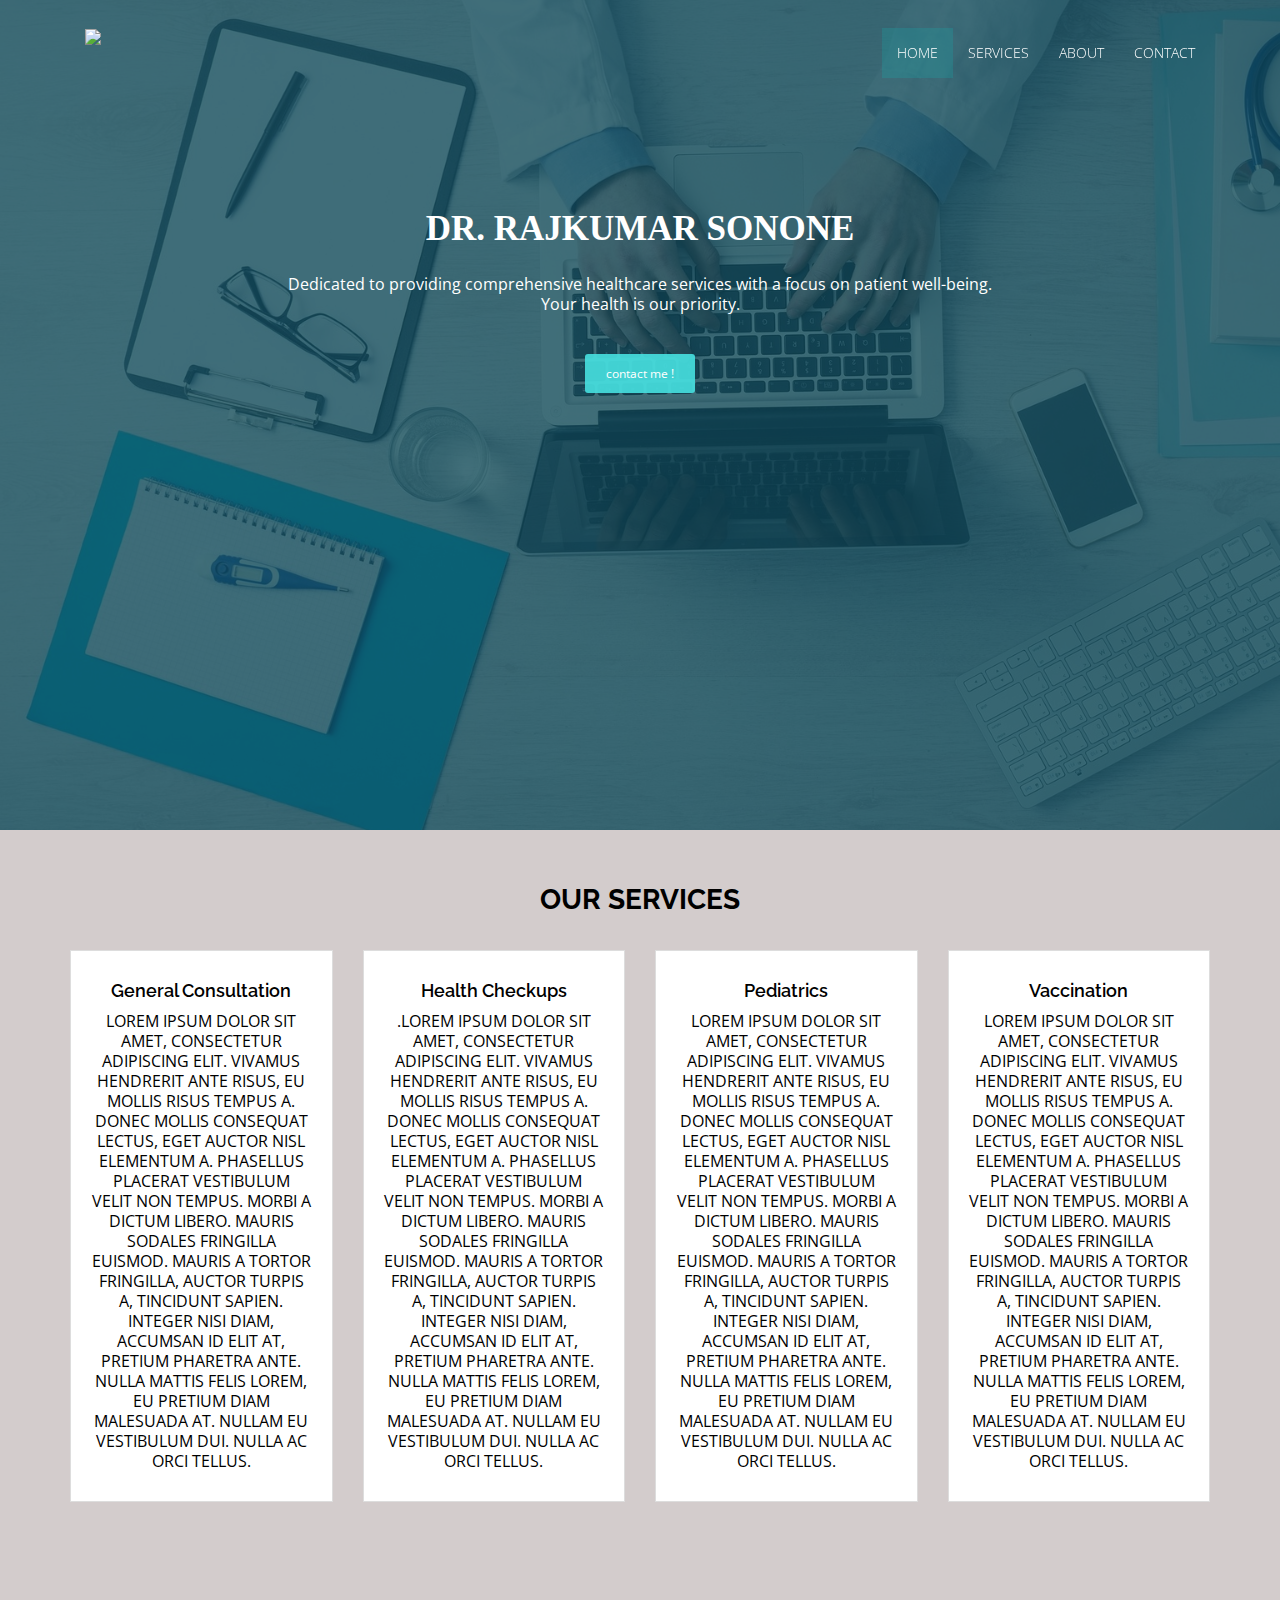
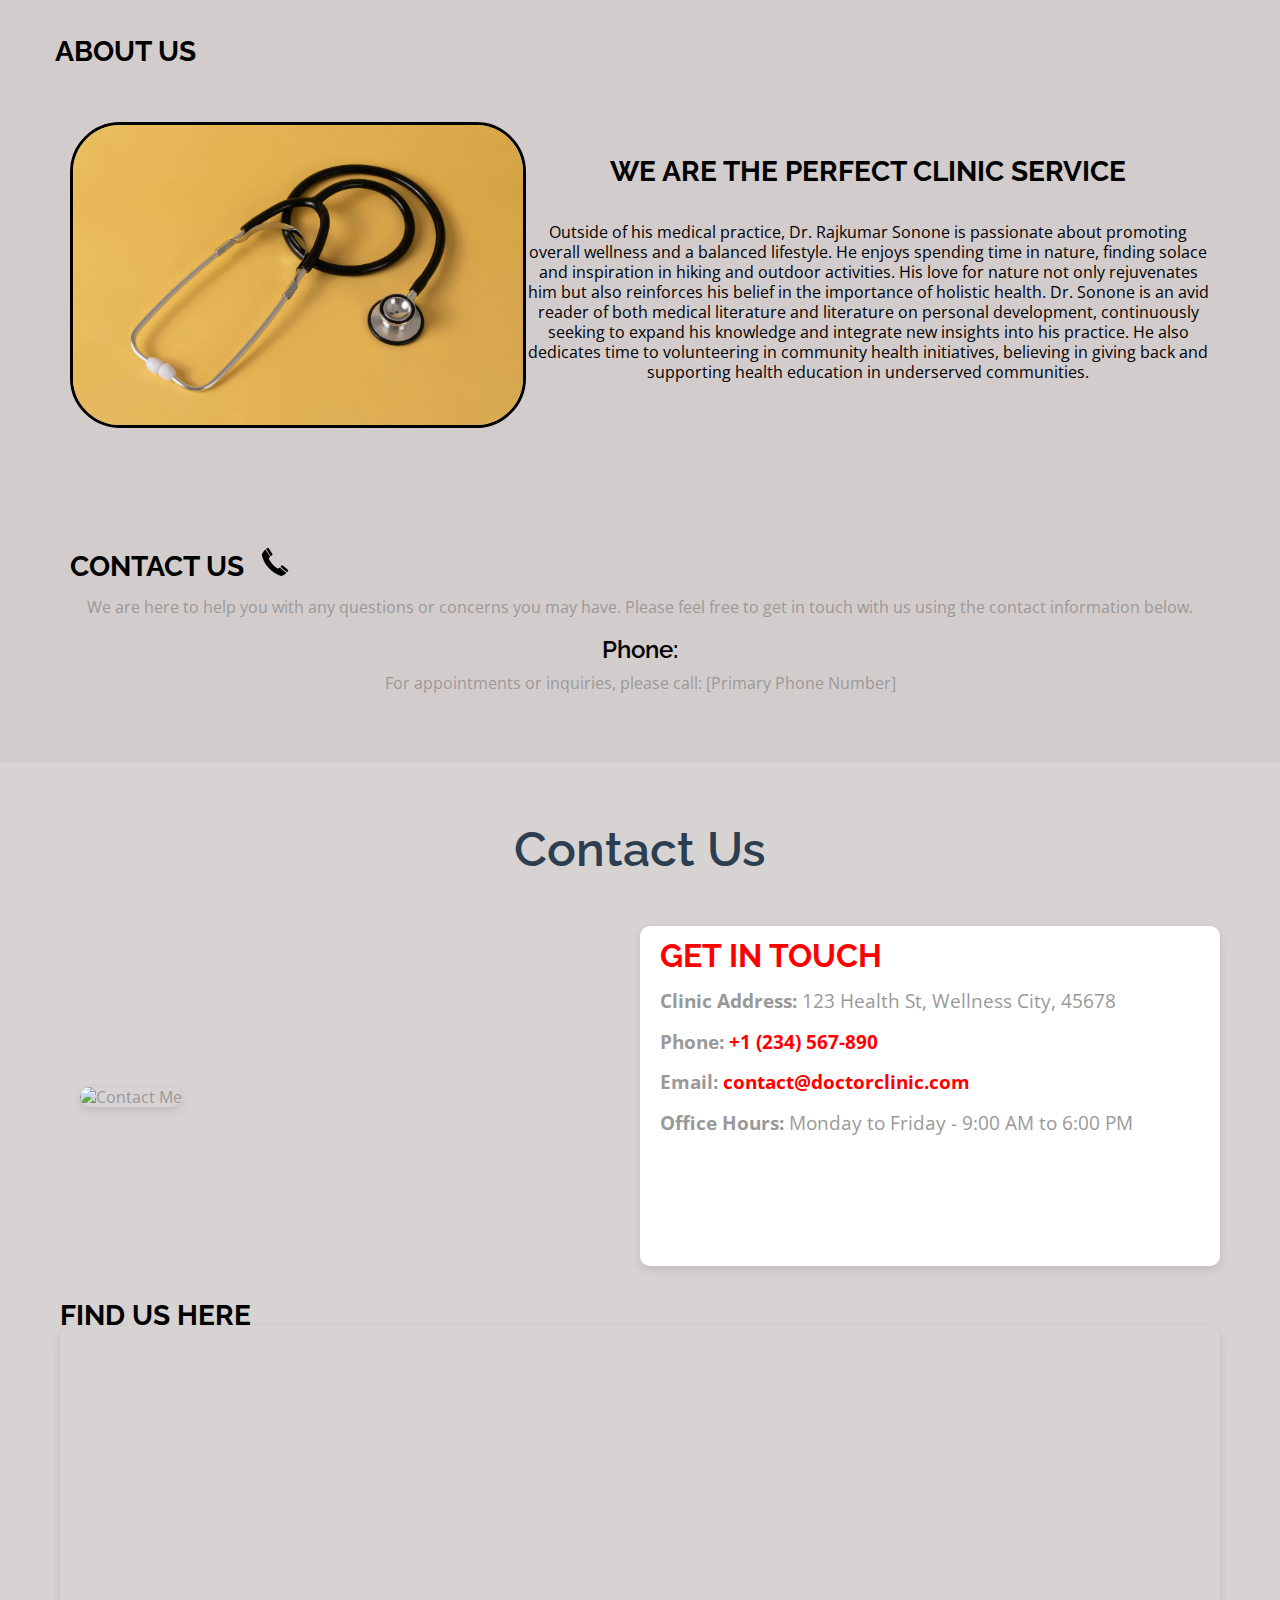
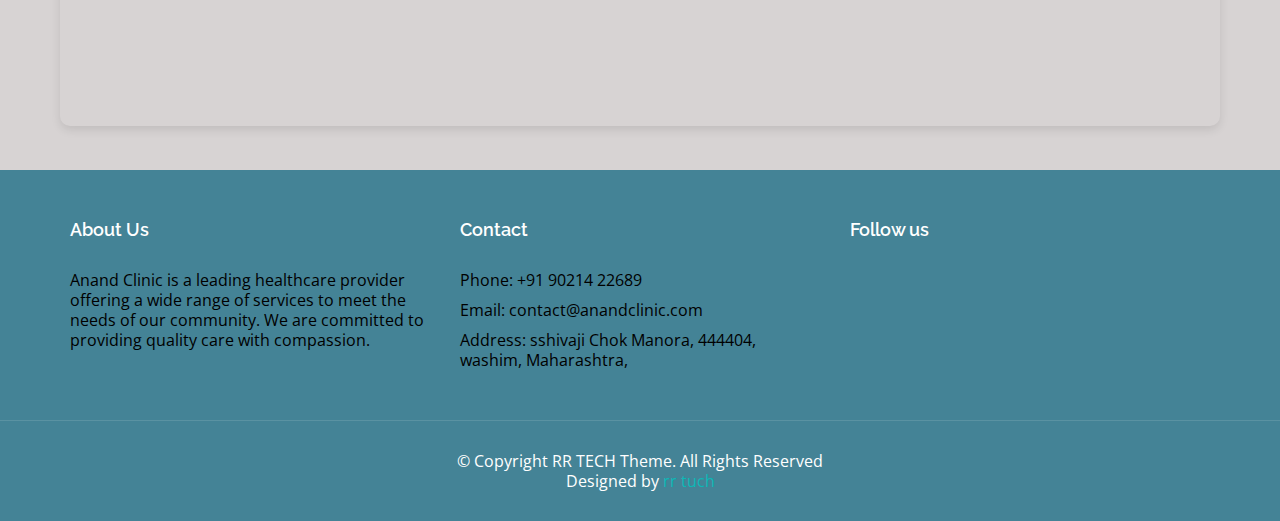
==== anand clinic /index.html @ c83a277c "update" ====
<!DOCTYPE html>
<html lang="en">

<head>
  <meta charset="utf-8">
  <meta name="viewport" content="width=device-width, initial-scale=1">
  <title>Anand Clinic</title>
  <meta name="description" content="Free Bootstrap Theme by BootstrapMade.com">
  <meta name="keywords" content="free website templates, free bootstrap themes, free template, free bootstrap, free website template">

  <link rel="stylesheet" type="text/css" href="https://fonts.googleapis.com/css?family=Open+Sans|Raleway|Candal">
  <link rel="stylesheet" type="text/css" href="css/font-awesome.min.css">
  <link rel="stylesheet" type="text/css" href="css/bootstrap.min.css">
  <link rel="stylesheet" type="text/css" href="css/style.css">
</head>

<body id="myPage" data-spy="scroll" data-target=".navbar" data-offset="60">
  <!--banner-->
  <section id="banner" class="banner">
    <div class="bg-color">
      <nav class="navbar navbar-default navbar-fixed-top">
        <div class="container">
          <div class="col-md-12">
            <div class="navbar-header">
              <button type="button" class="navbar-toggle" data-toggle="collapse" data-target="#myNavbar">
                <span class="icon-bar"></span>
                <span class="icon-bar"></span>
                <span class="icon-bar"></span>
              </button>
              <a class="navbar-brand" href="index.html"><img src="#" class="img-responsive" style="width: 140px; margin-top: -16px;"></a>
            </div>
            <div class="collapse navbar-collapse navbar-right" id="myNavbar">
              <ul class="nav navbar-nav">
                <li class="active"><a href="#banner">Home</a></li>
                <li class=""><a href="#service">Services</a></li>
                <li class=""><a href="#about">About</a></li>
                <li class=""><a href="#contact">Contact</a></li>
              </ul>
            </div>
          </div>
        </div>
      </nav>
      <div class="container">
        <div class="row">
          <div class="banner-info">
            <div class="banner-text text-center">
              <h1 class="white">DR. RAJKUMAR SONONE</h1>
              <p>Dedicated to providing comprehensive healthcare services with a focus on patient well-being. <br> Your health is our priority.</p>
              <a href="#contact" class="btn btn-appoint">contact me !</a>
            </div>
          </div>
        </div>
      </div>
    </div>
  </section>
  <!--/ banner-->

 <!--services-->
 
<style>
    .service-box {
      background-color: white;
      padding: 20px;
      margin-bottom: 20px;
      text-align: center;
      cursor: pointer;
      transition: background-color 0.3s ease;
      border: 1px solid #ddd;
    }

    .service-box.green {
      background-color: blue;
      color: white;
    }
    .lorem 
    {
     color:black;
     text-transform: uppercase;
    }
  </style>
 
 
 
  <section id="service" class="section-padding">
    <div class="container">
      <div class="row">
        <h2 class="text-center">Our Services</h2><br><br>
        <div class="col-md-3 col-sm-6">
          <div class="service-box" onclick="selectService(this)">
            <h4>General Consultation</h4>
            <p class="lorem">Lorem ipsum dolor sit amet, consectetur adipiscing elit. Vivamus hendrerit ante risus, eu mollis risus tempus a. Donec mollis consequat lectus, eget auctor nisl elementum a. Phasellus placerat vestibulum velit non tempus. Morbi a dictum libero. Mauris sodales fringilla euismod. Mauris a tortor fringilla, auctor turpis a, tincidunt sapien. Integer nisi diam, accumsan id elit at, pretium pharetra ante. Nulla mattis felis lorem, eu pretium diam malesuada at. Nullam eu vestibulum dui. Nulla ac orci tellus.</p>
          </div>
        </div>
        <div class="col-md-3 col-sm-6">
          <div class="service-box" onclick="selectService(this)">
            <h4>Health Checkups</h4>
            <p class="lorem">.Lorem ipsum dolor sit amet, consectetur adipiscing elit. Vivamus hendrerit ante risus, eu mollis risus tempus a. Donec mollis consequat lectus, eget auctor nisl elementum a. Phasellus placerat vestibulum velit non tempus. Morbi a dictum libero. Mauris sodales fringilla euismod. Mauris a tortor fringilla, auctor turpis a, tincidunt sapien. Integer nisi diam, accumsan id elit at, pretium pharetra ante. Nulla mattis felis lorem, eu pretium diam malesuada at. Nullam eu vestibulum dui. Nulla ac orci tellus.</p>
          </div>
        </div>
        <div class="col-md-3 col-sm-6">
          <div class="service-box" onclick="selectService(this)">
            <h4>Pediatrics</h4>
            <p class="lorem">Lorem ipsum dolor sit amet, consectetur adipiscing elit. Vivamus hendrerit ante risus, eu mollis risus tempus a. Donec mollis consequat lectus, eget auctor nisl elementum a. Phasellus placerat vestibulum velit non tempus. Morbi a dictum libero. Mauris sodales fringilla euismod. Mauris a tortor fringilla, auctor turpis a, tincidunt sapien. Integer nisi diam, accumsan id elit at, pretium pharetra ante. Nulla mattis felis lorem, eu pretium diam malesuada at. Nullam eu vestibulum dui. Nulla ac orci tellus.</p>
          </div>
        </div>
        <div class="col-md-3 col-sm-6">
          <div class="service-box" onclick="selectService(this)">
            <h4>Vaccination</h4>
            <p class="lorem">Lorem ipsum dolor sit amet, consectetur adipiscing elit. Vivamus hendrerit ante risus, eu mollis risus tempus a. Donec mollis consequat lectus, eget auctor nisl elementum a. Phasellus placerat vestibulum velit non tempus. Morbi a dictum libero. Mauris sodales fringilla euismod. Mauris a tortor fringilla, auctor turpis a, tincidunt sapien. Integer nisi diam, accumsan id elit at, pretium pharetra ante. Nulla mattis felis lorem, eu pretium diam malesuada at. Nullam eu vestibulum dui. Nulla ac orci tellus.</p>
          </div>
        </div>
      </div>
    </div>
    <script>
    function selectService(selectedBox) {
      // Remove the green class from all service boxes
      var boxes = document.querySelectorAll('.service-box');
      boxes.forEach(function(box) {
        box.classList.remove('green');
      });

      // Add the green class to the clicked box
      selectedBox.classList.add('green');
    }
  </script>
  </section>
  <!--/ services-->

 

 
 
  <!--about-->
  <section id="about" class="section-padding">
    <div class="container">
      <div class="row">
<h2>About Us</h2>
<br><br>
        <div class="col-md-12 text-center">
          <BR>
            <img src="/anand clinic /img/DR@" alt="" class="doctor">
            <br><br>  <h2>we are the perfect clinic service </h2><br><br>
            
            <p class="uday">Outside of his medical practice, Dr. Rajkumar Sonone is passionate about promoting overall wellness and a balanced lifestyle. He enjoys spending time in nature, finding solace and inspiration in hiking and outdoor activities. His love for nature not only rejuvenates him but also reinforces his belief in the importance of holistic health.

              Dr. Sonone is an avid reader of both medical literature and literature on personal development, continuously seeking to expand his knowledge and integrate new insights into his practice. He also dedicates time to volunteering in community health initiatives, believing in giving back and supporting health education in underserved communities.</p>
      </div>
  </section>
  <!--/ about-->

  <!--contact-->
  <section id="contact" class="section-padding">
    <div class="container">
      <div class="row">
        <div class="col-md-12 text-center">
          <h2 style="text-align: left;">Contact Us
          <svg class="mk-svg-icon" data-name="mk-moon-phone-4" data-cacheid="icon-66c6eab2a15e7" style=" height:28px; width: 48px; " xmlns="http://www.w3.org/2000/svg" viewBox="0 0 512 512"><path d="M321.788 371.146c-11.188 6.236-20.175 2.064-32.764-4.572-11.46-8.748-45.402-35.438-81.226-71.188-26.156-33.084-46.162-64.288-55.375-79.293-.625-1.66-.944-2.632-.944-2.632-5.397-13.476-8.771-22.92-1.324-33.521 6.854-9.727 9.5-12.383 18.24-20.108l-87.79-130.124c-10.604 7.728-27.018 25.106-40.509 44.378-12.538 18.317-23.154 38.587-26.049 53.055 15.295 55.117 52.258 157.896 120.583 231.325l-.021.308c65.73 81.028 170.165 131.43 225.571 153.226 14.679-1.385 35.938-9.844 55.456-20.404 20.598-11.415 39.567-25.945 48.329-35.685l-120.288-100.829c-8.597 7.91-11.498 10.254-21.889 16.064zm-116.178-242.488c7.241-5.302 5.313-14.944 1.926-20.245l-66.579-101.913c-4.344-5.291-13.396-8.064-21.252-5.579l-27.433 18.381 88.034 129.879 25.304-20.523zm287.339 269.188l-94.473-76.788c-4.93-3.918-14.313-6.838-20.325-.188l-23.046 23.05 120.047 101.015 21.136-25.357c3.285-7.564 1.467-16.857-3.339-21.732z"></path></svg></h2>
          <br>
          <p>We are here to help you with any questions or concerns you may have. Please feel free to get in touch with us using the contact information below.</p>
          <h3>Phone:</h3>
          <p>For appointments or inquiries, please call:
            [Primary Phone Number]</p>
        </div>
      </div>
    </div>
  </section>
  

  <style>
        .contact-container {
            max-width: 1200px;
            margin: 0 auto;
            padding: 40px 20px;
        }
        .contact-header {
            text-align: center;
            font-size: 3em;
            color: #2c3e50;
        }
        .contact-main {
            display: flex;
            flex-wrap: wrap;
            justify-content: space-between;
            align-items: center;
            margin-top: 50px;
        }
        .contact-image-wrapper {
            flex: 1;
            min-width: 300px;
            max-width: 600px;
            padding: 20px;
        }
        .contact-image-wrapper img {
            width: 100%;
            height: auto;
            border-radius: 10px;
            box-shadow: 0 4px 10px rgba(0, 0, 0, 0.1);
        }
        .contact-details {
            flex: 1;
            min-width: 300px;
            max-width: 600px;
            padding: 20px;
            height: 340px;
            background-color: #ffffff;
            border-radius: 10px;
            box-shadow: 0 4px 10px rgba(0, 0, 0, 0.1);
        }
        .contact-details h2 {
            font-size: 2em;
            margin-bottom: 20px;
            color: red;
        }
        .contact-details p {
            font-size: 1.2em;
            margin: 10px 0;
            line-height: 1.6;
        }
        .contact-details a {
            color: red;
            text-decoration: none;
            font-weight: bold;
        }
        .contact-details a:hover {
            text-decoration: underline;
        }
        .contact-map {
            margin-top: 40px;
        }
        .contact-map iframe {
            width: 100%;
            height: 400px;
            border: none;
            border-radius: 10px;
            box-shadow: 0 4px 10px rgba(0, 0, 0, 0.1);
        }
    </style>
</head>
<body>

<div class="contact-container">
    <h1 class="contact-header">Contact Us</h1>
    <div class="contact-main">
        <div class="contact-image-wrapper">
            <img src="https://via.placeholder.com/600x400.png?text=Contact+Me" alt="Contact Me">
        </div>
        <div class="contact-details">
            <h2>Get in Touch</h2>
            <p><strong>Clinic Address:</strong> 123 Health St, Wellness City, 45678</p>
            <p><strong>Phone:</strong> <a href="tel:+1234567890">+1 (234) 567-890</a></p>
            <p><strong>Email:</strong> <a href="mailto:contact@doctorclinic.com">contact@doctorclinic.com</a></p>
            <p><strong>Office Hours:</strong> Monday to Friday - 9:00 AM to 6:00 PM</p>
        </div>
    </div>

    <div class="contact-map">
        <h2>Find Us Here</h2>
        <iframe src="https://www.google.com/maps/embed?pb=!1m18!1m12!1m3!1d3151.8354345094287!2d144.9537353153209!3d-37.8162793797519!2m3!1f0!2f0!3f0!3m2!1i1024!2i768!4f13.1!3m3!1m2!1s0x6ad642af0f11fd81%3A0xf0727d6ab1f61b29!2sDoctor's+Clinic!5e0!3m2!1sen!2sus!4v1601482639188!5m2!1sen!2sus" allowfullscreen="" aria-hidden="false" tabindex="0"></iframe>
    </div>
</div>
  
  
  
  <!--/ contact-->

  <footer id="footer">
    <div class="top-footer">
      <div class="container">
        <div class="row">
          <div class="col-md-4 col-sm-4 marb20">
            <div class="ftr-tle">
              <h4 class="white no-padding">About Us</h4>
            </div>
            <div class="info-sec">
              <p>Anand Clinic is a leading healthcare provider offering a wide range of services to meet the needs of our community. We are committed to providing quality care with compassion.</p>
            </div>
          </div>
          <div class="col-md-4 col-sm-4 marb20">
            <div class="ftr-tle">
              <h4 class="white no-padding">Contact</h4>
            </div>
            <div class="info-sec">
              <p>Phone: +91 90214 22689</p>
              <p>Email: contact@anandclinic.com</p>
              <p>Address: sshivaji Chok Manora, 444404, washim, Maharashtra, </p>
            </div>
          </div>
          <div class="col-md-4 col-sm-4 marb20">
            <div class="ftr-tle">
              <h4 class="white no-padding">Follow us</h4>
            </div>
            <div class="info-sec">
              <ul class="social-icon">
              
            </div>
          </div>
        </div>
      </div>
    </div>
    
    <div class="footer-line">
      <div class="container">
        <div class="row">
          <div class="col-md-12 text-center">
            © Copyright RR TECH Theme. All Rights Reserved
            
            <div class="credits">
              Designed by <a href="#">rr tuch</a>
            </div>
          </div>
        </div>
      </div>
    </div>
  </footer>
  <!--/ footer-->

  <script src="js/jquery.min.js"></script>
  <script src="js/jquery.easing.min.js"></script>
  <script src="js/bootstrap.min.js"></script>
  <script src="js/custom.js"></script>
  <script src="contactform/contactform.js"></script>

</body>

</html>
---- anand clinic /css/style.css ----
/*
    Theme Name: Medilab
    Theme URL: https://bootstrapmade.com/medilab-free-medical-bootstrap-theme/
    Author: BootstrapMade.com
    Author URL: https://bootstrapmade.com
*/

@import url('https://fonts.googleapis.com/css2?family=Libre:ital,wght@0,400;0,700;1,400&display=swap');


body {
	font-family: 'Open Sans', sans-serif;
	line-height: 20px;
	color: #999999;
	font-size: 300;
	font-size: 16px;
    background-color:#d3cfcfe8;
}
ol, ul {
	list-style: none;
}
blockquote, q {
	quotes: none;
}
blockquote:before, blockquote:after,
q:before, q:after {
	content: '';
	content: none;
}
table {
	border-collapse: collapse;
	border-spacing: 0;
}
h1, h2, h3, h4, h5, h6
{
	font-family: 'Raleway', sans-serif;
	font-weight: 600;
	color: #000000;
}
a, a:hover, a:focus, a:active{
    outline: none;
}

.section-padding{
	padding: 60px 0px;
    
}
h2 {
    line-height: 20px;
    margin: 0;
    font-size: 28px;
    font-weight: 700;
    text-transform: uppercase;
}
hr.botm-line {
    height: 3px;
    width: 60px;
    background: #ffb737;
    position: relative;
    border: 0;
    margin: 20px 0 20px 0;
}

/***************************************
banner
***************************************/
.navbar {
    margin-bottom: 0px;
    border: 0px;
}
.navbar {
    border-radius: 0px;
}
.navbar-default {
    background-color: #b9b9b9;
    padding: 28px 0;
    transition: all 0.3s;
}
.navbar-default {
    background-color: transparent;
    border: 0px;
}
.navbar {
    border-radius: 0px;
}

.navbar-brand
{
	font-family: 'Chewy', cursive;
	font-size: 42px;
}

.navbar-brand img {
    padding-top: 2px;
    width: 120px !important;
}

.navbar-default .navbar-brand, .navbar-default .navbar-brand:hover, .navbar-default .navbar-brand:focus {
    color: #EA6045;
}

@media (max-width: 768px) {
	.navbar-collapse {
		background: rgba(55, 132, 158, 0.9);
	}
}

.top-nav-collapse {
    padding: 0;
    background: rgba(28,74,90, 0.9);
}

.white, .white:hover, .white:focus
{
	color: #fff;
	width: 100% !important;
    
}
.block
{
	display: block;
}
.navbar-default .navbar-nav > .active > a, .navbar-default .navbar-nav > .active > a:focus, .navbar-default .navbar-nav > .active > a:hover {
    color: #fff;
    text-transform: uppercase;
    background-color: rgba(12, 184, 182, 0.21);
}
.navbar-default .navbar-nav > li > a
{
	color: #fff;
	text-transform: uppercase;
	font-size: 14px;
	font-weight: 300;
}
.navbar-default .navbar-nav > li > a:hover, .navbar-default .navbar-nav > li > a:focus
{
	color: #fff;
    text-transform: uppercase;
    background-color: rgba(12, 184, 182, 0.21);
}
.affix {
    background-color: #ffffff !important;
}
.affix .navbar-nav > li > a:hover, .affix .navbar-nav > li > a:focus
{
    background-color: rgba(12, 184, 182) !important;
}
#banner{
	background: url('../img/bg-banner.jpg') no-repeat fixed;
	background-size: cover;
	min-height: 830px;
	position: relative;
}
.bg-color{
	background-color: RGBA(13, 70, 83, 0.78);
	min-height: 830px;
}
.banner-info{
	padding-top: 190px;
}
.banner-logo img{
	display: inline-block;
}
.banner-text{
	color: #fff;
}
.banner-text h1{
	font-family: 'Candal', sans-serif;
	font-size: 35px;
	text-transform: uppercase;
	padding-bottom:15px;
    font-family: "Libre Baskerville", serif;
}
.btn-appoint, .btn-appoint:hover, .btn-appoint:focus{
	margin-top: 30px;
	padding: 10px 20px;
	font-size: 12px;
	background-color: rgba(70, 223, 223, 0.91);
	border-radius: 3px;
	color: #fff;
}
.overlay-detail a i {
    text-align: center;
    position: absolute;
    bottom: 25px;
    font-size: 38px;
    color: #fff;
    margin: 0 auto;
}
.text-primary i{
    padding-top: 8px;
    display: inline-block;
}
/***************************************
services
***************************************/
.section-padding
{
    background-color: rgb(211, 204, 204);
}
.icon i{
 
	color: #000000;
	font-size: 45px;
	margin-bottom: 25px;
}
.service-info{
	margin-bottom: 20px;
    border: #000 solid;
    border-radius: 20px;
    background-color: rgb(39, 133, 136);
   
}
.icon-info h4{
	padding-bottom: 15px;
    color: #000;
     
}
.icon-info p{
	font-size: 15px ;
    color: #000;
    
}
.uday
{
    padding-left: 10px;
    color: #000;
}

/***************************************
cta-1
***************************************/
.schedule-tab {
	background-color: #19bdd3;
	float: left;
}
.medi-info{
	border-right: 1px solid #fff;
}
.medi-info, .time-info{
	padding: 20px;
	color: #fff;
}
.medi-info h3, .time-info h3{
	padding-bottom: 16px;
	color: #fff;
	font-weight: 600;
}
.medi-info-btn, .medi-info-btn:hover, .medi-info-btn:focus {
    margin: 15px 0px 5px;
    display: inline-block;
    border: solid white 2px;
    padding: 3px 8px;
    font-size: 12px;
    color: #fff;
    font-weight: 400 !important;
    cursor: pointer;
}
td {
    border: 0px solid #ededed;
    border-top: 1px solid rgba(216, 216, 216, 0.5);
    padding: 6px 10px 6px 0;
}
.medi-info, .time-info{
    font-size: 14px;
}
/***************************************
about
***************************************/
#about{
    background-color: rgba(238, 238, 238, 0.15);
    background-color: rgb(211, 204, 204);
}
.lg-line{
	line-height: 1.4;
	font-size: 28px;
}
.more-features-box-text-icon {
    float: left;
    width: 40px;
    height: 40px;
    padding-top: 6px;
    background: #0cb8b6;
    -moz-border-radius: 50%;
    -webkit-border-radius: 50%;
    border-radius: 50%;
    color: #fff;
    text-align: center;
}
.more-features-box-text-description h3{
    padding-bottom: 15px;
    color: white;
}
.more-features-box-text-icon i {
    font-size: 18px;
    line-height: 26px;
}
.more-features-box-text-description{
	margin-left: 80px;
	margin-bottom: 35px;
}
.sec-para{
	padding-bottom: 10px;
}
.doctor
{
    width: 100%;
    max-width: 100px; /* Optional: maximum width of the image container */
    margin: 0 auto;
    max-width: 40%;
    height: auto;
    display: block;
    float: left;
    border: black solid;
    border-radius: 50px;
}

/***************************************
doctor team
***************************************/
.thumbnail {
	border-radius: 0px;
}
.caption h3{
    padding-bottom: 5px;
}
.caption p{
    padding-bottom: 10px;
}
/***************************************
testimonial
***************************************/
#testimonial{
    background-color: #e04c4c;
}
.testi-details {
    background: #fff;
    padding: 14px 24px;
    margin-bottom: 20px;
    box-shadow: 3px 3px 2px 0px rgba(0,0,0,0.18);
    position: relative;
}
.testi-info a {
    display: block;
    width: 50px;
    height: 50px;
    background-color: #fff;
    border-radius: 50%;
    float: left;
    margin-right: 10px;
}
.testi-info a img{
	border-radius: 50%;
}
.testi-info h3 {
    display: inline-block;
    line-height: 22px;
    font-weight: 600;
    color: #000;
    margin-top: 8px;
}
.testi-info h3 > span {
    display: block;
    line-height: 16px;
    font-weight: 400;
}
.testi-details::after {
    content: "";
    position: absolute;
    width: 0;
    height: 0;
    border-style: solid;
    border-color: transparent;
    border-left: 0;
    bottom: -40px;
    left: 56px;
    border-top-color: #fff;
    border-width: 20px;
}
.testi-details::before {
    content: '';
    position: absolute;
    transform: rotate(45deg);
    width: 0px;
    height: 0px;
    bottom: -30px;
    left: 45px;
    border-style: solid;
    border-width: 15px;
    border-color: transparent;
    z-index: -1;
    box-shadow: 3px -13px 5px 0px rgba(0, 0, 0, 0.18);
    border-left: 0;
}
/***************************************
cta -2
***************************************/
#cta-2{
	background-color: rgb(41, 48, 46);
}
.white{
	color: #fff;
}
.icon-play, .icon-play:hover, .icon-play:focus{
	background-color: #0CB8B6;
	padding: 5px 10px;
	color: #fff;
	text-decoration: none;
	padding: 5px 17px;
	margin-top: 26px;
	display: block;
}
.text-primary {
    color: #0cb8b6;
}
.icon-mar
{
	margin-right: 7px;
}
/***************************************
contact us
***************************************/
.space {
    margin-top: 40px;
}
.btn-form, .btn-form:hover, .btn-form:focus {
    background-color: #0cb8b6;
    color: #fff;
    border-radius: 0px;
    padding: 10px 20px;
}
.br-radius-zero {
    border-radius: 0px;
}
.form-control{
	height: 40px;
}

.validation {
    color: red;
    display:none;
    margin: 0 0 20px;
    font-weight:400;
    font-size:13px;
}

#sendmessage {
    color: green;
    border:1px solid green;
    display:none;
    text-align:center;
    padding:15px;
    font-weight:600;
    margin-bottom:15px;
}

#errormessage {
    color: red;
    display:none;
    border:1px solid red;
    text-align:center;
    padding:15px;
    font-weight:600;
    margin-bottom:15px;
}

#sendmessage.show, #errormessage.show, .show {
	display:block;
}
.phone
{
    color: #000;
}
.name
{
    color: #000;
}


/***************************************
footer
***************************************/
#footer{
	background-color: #448396;
}
.ftr-tle {
    height: 50px;
}
.info-sec {
    color: #000
}
.quick-info li i {
    font-size: 8px;
    width: 15px;
    height: 15px;
    line-height: 15px;
    text-align: left;
}
.social-icon li {
    float: left;
    width: 50px;
    height: 50px;
    line-height: 50px;
    text-align: center;
    margin-right: 5px;
}
.bglight-blue {
    background-color: #3498DB;
}
.bgred {
    background-color: #E74C3C;
}
.bgdark-blue {
    background-color: #2C3E50;
}
.bglight-blue {
    background-color: #3498DB;
}
.top-footer {
    padding: 40px 0px;
    border-bottom: 1px solid rgba(255, 255, 255, 0.12);
}
.footer-line {
    padding: 30px 0px;
    color: #fff;
}

.footer-line a {
    color: #0CB8B6;
}
.quick-info li a{
    color: #fff;
}
.site-link, .site-link:hover, .site-link:focus
{
    color: #0cb8b6;
    text-transform: none;
}
@media (min-width: 551px) and (max-width: 980px){

}
@media (min-width: 220px) and (max-width: 551px){
    .testi-info{
        margin-bottom: 20px;
    }
    .marb20{
        margin-top: 30px;
    }
    h2{
        font-size: 24px;
        line-height: 1.2;
    }
    .section-title{
        margin-bottom: 30px;
    }
    .medi-info {
    border: 0px;
    border-bottom: 1px solid #fff;
    }
    .service-info{
        margin-top: 20px;
        margin-bottom: 0px;
    }
    .caption h3 {
    font-size: 14px;
    }
    .caption p{
    font-size: 12px;
    padding-bottom: 5px;
    }
    .caption ul li a i{
        font-size: 14px;
    }
    .banner-text h1{
        font-size: 24px;
    }
}
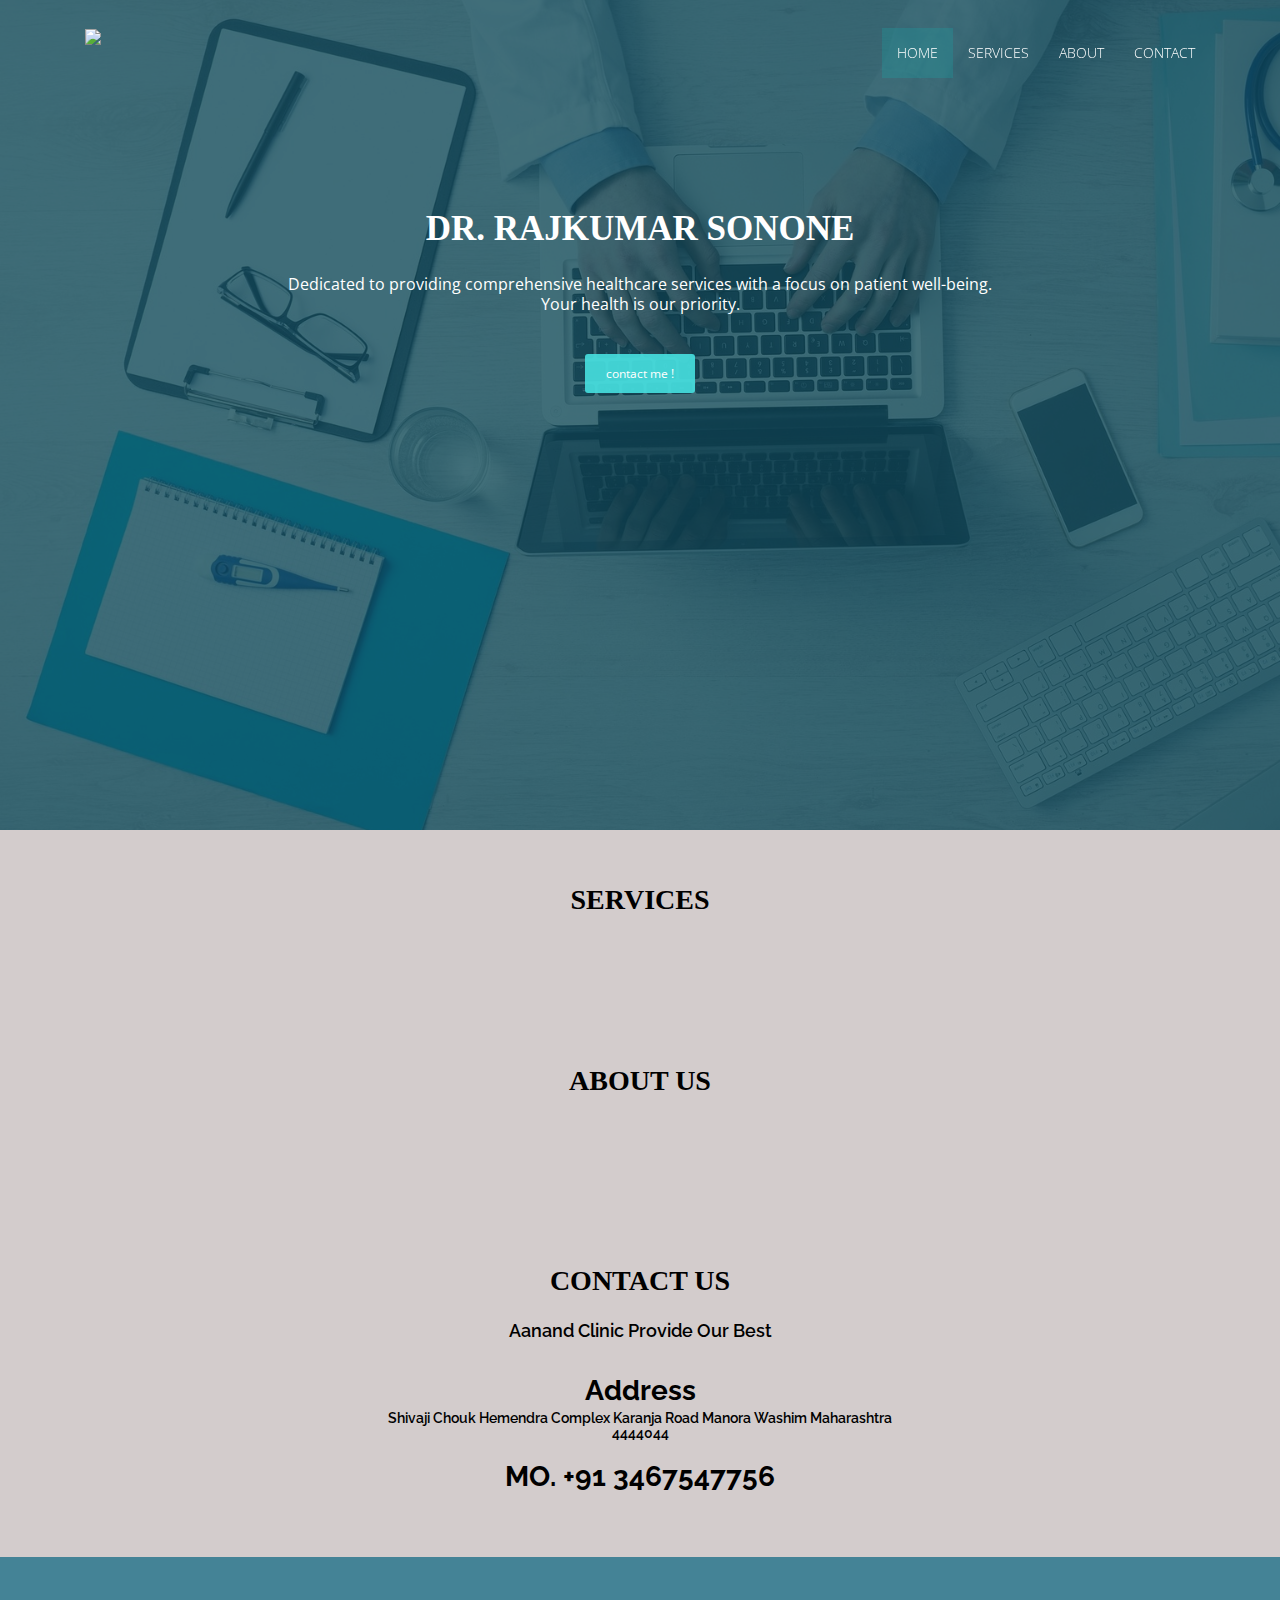
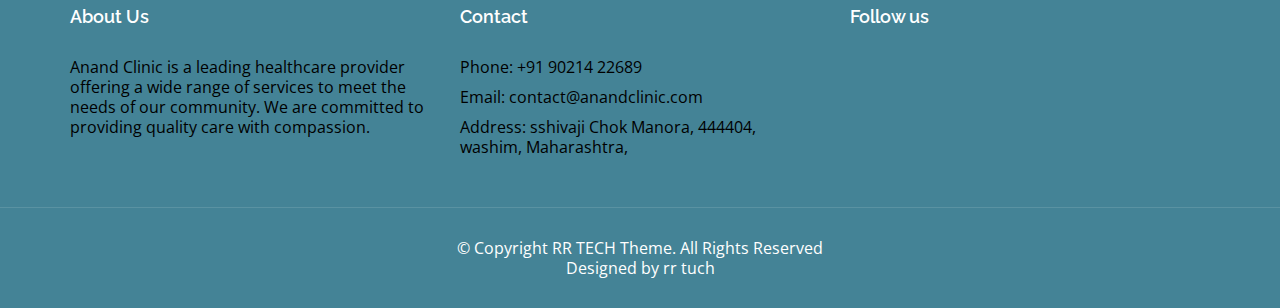
==== commit b941f739: "update" ====
--- a/anand clinic /index.html
+++ b/anand clinic /index.html
@@ -56,57 +56,23 @@
   <!--/ banner-->
 
  <!--services-->
- 
-<style>
-    .service-box {
-      background-color: white;
-      padding: 20px;
-      margin-bottom: 20px;
-      text-align: center;
-      cursor: pointer;
-      transition: background-color 0.3s ease;
-      border: 1px solid #ddd;
-    }
-
-    .service-box.green {
-      background-color: blue;
-      color: white;
-    }
-    .lorem 
-    {
-     color:black;
-     text-transform: uppercase;
-    }
-  </style>
- 
- 
- 
   <section id="service" class="section-padding">
     <div class="container">
       <div class="row">
-        <h2 class="text-center">Our Services</h2><br><br>
+        <h2 class="text-left"> Services</h2>
+         <br><br>
+        
+        <div class="col-md-3 col-sm-6">
+        </div>
         <div class="col-md-3 col-sm-6">
           <div class="service-box" onclick="selectService(this)">
-            <h4>General Consultation</h4>
-            <p class="lorem">Lorem ipsum dolor sit amet, consectetur adipiscing elit. Vivamus hendrerit ante risus, eu mollis risus tempus a. Donec mollis consequat lectus, eget auctor nisl elementum a. Phasellus placerat vestibulum velit non tempus. Morbi a dictum libero. Mauris sodales fringilla euismod. Mauris a tortor fringilla, auctor turpis a, tincidunt sapien. Integer nisi diam, accumsan id elit at, pretium pharetra ante. Nulla mattis felis lorem, eu pretium diam malesuada at. Nullam eu vestibulum dui. Nulla ac orci tellus.</p>
+            </div>
+           </div>
           </div>
         </div>
         <div class="col-md-3 col-sm-6">
           <div class="service-box" onclick="selectService(this)">
-            <h4>Health Checkups</h4>
-            <p class="lorem">.Lorem ipsum dolor sit amet, consectetur adipiscing elit. Vivamus hendrerit ante risus, eu mollis risus tempus a. Donec mollis consequat lectus, eget auctor nisl elementum a. Phasellus placerat vestibulum velit non tempus. Morbi a dictum libero. Mauris sodales fringilla euismod. Mauris a tortor fringilla, auctor turpis a, tincidunt sapien. Integer nisi diam, accumsan id elit at, pretium pharetra ante. Nulla mattis felis lorem, eu pretium diam malesuada at. Nullam eu vestibulum dui. Nulla ac orci tellus.</p>
-          </div>
-        </div>
-        <div class="col-md-3 col-sm-6">
-          <div class="service-box" onclick="selectService(this)">
-            <h4>Pediatrics</h4>
-            <p class="lorem">Lorem ipsum dolor sit amet, consectetur adipiscing elit. Vivamus hendrerit ante risus, eu mollis risus tempus a. Donec mollis consequat lectus, eget auctor nisl elementum a. Phasellus placerat vestibulum velit non tempus. Morbi a dictum libero. Mauris sodales fringilla euismod. Mauris a tortor fringilla, auctor turpis a, tincidunt sapien. Integer nisi diam, accumsan id elit at, pretium pharetra ante. Nulla mattis felis lorem, eu pretium diam malesuada at. Nullam eu vestibulum dui. Nulla ac orci tellus.</p>
-          </div>
-        </div>
-        <div class="col-md-3 col-sm-6">
-          <div class="service-box" onclick="selectService(this)">
-            <h4>Vaccination</h4>
-            <p class="lorem">Lorem ipsum dolor sit amet, consectetur adipiscing elit. Vivamus hendrerit ante risus, eu mollis risus tempus a. Donec mollis consequat lectus, eget auctor nisl elementum a. Phasellus placerat vestibulum velit non tempus. Morbi a dictum libero. Mauris sodales fringilla euismod. Mauris a tortor fringilla, auctor turpis a, tincidunt sapien. Integer nisi diam, accumsan id elit at, pretium pharetra ante. Nulla mattis felis lorem, eu pretium diam malesuada at. Nullam eu vestibulum dui. Nulla ac orci tellus.</p>
+           
           </div>
         </div>
       </div>
@@ -134,16 +100,10 @@
   <section id="about" class="section-padding">
     <div class="container">
       <div class="row">
-<h2>About Us</h2>
+<h2 class="about">About Us</h2>
 <br><br>
         <div class="col-md-12 text-center">
-          <BR>
-            <img src="/anand clinic /img/DR@" alt="" class="doctor">
-            <br><br>  <h2>we are the perfect clinic service </h2><br><br>
-            
-            <p class="uday">Outside of his medical practice, Dr. Rajkumar Sonone is passionate about promoting overall wellness and a balanced lifestyle. He enjoys spending time in nature, finding solace and inspiration in hiking and outdoor activities. His love for nature not only rejuvenates him but also reinforces his belief in the importance of holistic health.
-
-              Dr. Sonone is an avid reader of both medical literature and literature on personal development, continuously seeking to expand his knowledge and integrate new insights into his practice. He also dedicates time to volunteering in community health initiatives, believing in giving back and supporting health education in underserved communities.</p>
+          <BR
       </div>
   </section>
   <!--/ about-->
@@ -153,112 +113,33 @@
     <div class="container">
       <div class="row">
         <div class="col-md-12 text-center">
-          <h2 style="text-align: left;">Contact Us
-          <svg class="mk-svg-icon" data-name="mk-moon-phone-4" data-cacheid="icon-66c6eab2a15e7" style=" height:28px; width: 48px; " xmlns="http://www.w3.org/2000/svg" viewBox="0 0 512 512"><path d="M321.788 371.146c-11.188 6.236-20.175 2.064-32.764-4.572-11.46-8.748-45.402-35.438-81.226-71.188-26.156-33.084-46.162-64.288-55.375-79.293-.625-1.66-.944-2.632-.944-2.632-5.397-13.476-8.771-22.92-1.324-33.521 6.854-9.727 9.5-12.383 18.24-20.108l-87.79-130.124c-10.604 7.728-27.018 25.106-40.509 44.378-12.538 18.317-23.154 38.587-26.049 53.055 15.295 55.117 52.258 157.896 120.583 231.325l-.021.308c65.73 81.028 170.165 131.43 225.571 153.226 14.679-1.385 35.938-9.844 55.456-20.404 20.598-11.415 39.567-25.945 48.329-35.685l-120.288-100.829c-8.597 7.91-11.498 10.254-21.889 16.064zm-116.178-242.488c7.241-5.302 5.313-14.944 1.926-20.245l-66.579-101.913c-4.344-5.291-13.396-8.064-21.252-5.579l-27.433 18.381 88.034 129.879 25.304-20.523zm287.339 269.188l-94.473-76.788c-4.93-3.918-14.313-6.838-20.325-.188l-23.046 23.05 120.047 101.015 21.136-25.357c3.285-7.564 1.467-16.857-3.339-21.732z"></path></svg></h2>
+          <h2 class="contact">Contact Us
+         </h2>
           <br>
-          <p>We are here to help you with any questions or concerns you may have. Please feel free to get in touch with us using the contact information below.</p>
-          <h3>Phone:</h3>
-          <p>For appointments or inquiries, please call:
-            [Primary Phone Number]</p>
+          <div class="content">
+            <h4>Aanand Clinic Provide Our Best </h4>
+                <br>
+                <div class="heading h1 h2 h5">
+                  <h2>Address</h2>
+                  <h5>
+                     Shivaji Chouk Hemendra Complex Karanja Road Manora Washim Maharashtra <br>4444044
+                  </h5>
+                  <br>
+                   <h2> MO. +91 3467547756</h2>
+                </div>
+                
+               
+               
+          </div>
         </div>
       </div>
     </div>
   </section>
   
 
-  <style>
-        .contact-container {
-            max-width: 1200px;
-            margin: 0 auto;
-            padding: 40px 20px;
-        }
-        .contact-header {
-            text-align: center;
-            font-size: 3em;
-            color: #2c3e50;
-        }
-        .contact-main {
-            display: flex;
-            flex-wrap: wrap;
-            justify-content: space-between;
-            align-items: center;
-            margin-top: 50px;
-        }
-        .contact-image-wrapper {
-            flex: 1;
-            min-width: 300px;
-            max-width: 600px;
-            padding: 20px;
-        }
-        .contact-image-wrapper img {
-            width: 100%;
-            height: auto;
-            border-radius: 10px;
-            box-shadow: 0 4px 10px rgba(0, 0, 0, 0.1);
-        }
-        .contact-details {
-            flex: 1;
-            min-width: 300px;
-            max-width: 600px;
-            padding: 20px;
-            height: 340px;
-            background-color: #ffffff;
-            border-radius: 10px;
-            box-shadow: 0 4px 10px rgba(0, 0, 0, 0.1);
-        }
-        .contact-details h2 {
-            font-size: 2em;
-            margin-bottom: 20px;
-            color: red;
-        }
-        .contact-details p {
-            font-size: 1.2em;
-            margin: 10px 0;
-            line-height: 1.6;
-        }
-        .contact-details a {
-            color: red;
-            text-decoration: none;
-            font-weight: bold;
-        }
-        .contact-details a:hover {
-            text-decoration: underline;
-        }
-        .contact-map {
-            margin-top: 40px;
-        }
-        .contact-map iframe {
-            width: 100%;
-            height: 400px;
-            border: none;
-            border-radius: 10px;
-            box-shadow: 0 4px 10px rgba(0, 0, 0, 0.1);
-        }
-    </style>
+
 </head>
-<body>
-
-<div class="contact-container">
-    <h1 class="contact-header">Contact Us</h1>
-    <div class="contact-main">
-        <div class="contact-image-wrapper">
-            <img src="https://via.placeholder.com/600x400.png?text=Contact+Me" alt="Contact Me">
-        </div>
-        <div class="contact-details">
-            <h2>Get in Touch</h2>
-            <p><strong>Clinic Address:</strong> 123 Health St, Wellness City, 45678</p>
-            <p><strong>Phone:</strong> <a href="tel:+1234567890">+1 (234) 567-890</a></p>
-            <p><strong>Email:</strong> <a href="mailto:contact@doctorclinic.com">contact@doctorclinic.com</a></p>
-            <p><strong>Office Hours:</strong> Monday to Friday - 9:00 AM to 6:00 PM</p>
-        </div>
-    </div>
-
-    <div class="contact-map">
-        <h2>Find Us Here</h2>
-        <iframe src="https://www.google.com/maps/embed?pb=!1m18!1m12!1m3!1d3151.8354345094287!2d144.9537353153209!3d-37.8162793797519!2m3!1f0!2f0!3f0!3m2!1i1024!2i768!4f13.1!3m3!1m2!1s0x6ad642af0f11fd81%3A0xf0727d6ab1f61b29!2sDoctor's+Clinic!5e0!3m2!1sen!2sus!4v1601482639188!5m2!1sen!2sus" allowfullscreen="" aria-hidden="false" tabindex="0"></iframe>
-    </div>
-</div>
-  
+
   
   
   <!--/ contact-->
--- a/anand clinic /css/style.css
+++ b/anand clinic /css/style.css
@@ -198,6 +198,10 @@
 {
     background-color: rgb(211, 204, 204);
 }
+.text-left{
+  font-family: serif;
+  text-align: center;
+}
 .icon i{
  
 	color: #000000;
@@ -209,8 +213,15 @@
     border: #000 solid;
     border-radius: 20px;
     background-color: rgb(39, 133, 136);
-   
-}
+}
+.content1{
+  background-color: cadetblue;
+  height: 500px;
+  width: 350px;
+  display: inline-block;
+ 
+ }
+
 .icon-info h4{
 	padding-bottom: 15px;
     color: #000;
@@ -225,6 +236,15 @@
 {
     padding-left: 10px;
     color: #000;
+}
+
+.para1{
+  color: black;
+  justify-items: center;
+  display: inline;
+}
+.para2{
+  display: inline;
 }
 
 /***************************************
@@ -270,6 +290,10 @@
 #about{
     background-color: rgba(238, 238, 238, 0.15);
     background-color: rgb(211, 204, 204);
+}
+.about{
+  font-family: serif;
+  text-align: center;
 }
 .lg-line{
 	line-height: 1.4;
@@ -423,6 +447,21 @@
 .space {
     margin-top: 40px;
 }
+.heading h2{
+  color: black;
+  text-transform: capitalize;
+  text-align: center;
+}
+.heading h5{
+  color: black;
+  text-align: center;
+}
+.number{
+  color: black;
+}
+.contact{
+  font-family: serif;
+}
 .btn-form, .btn-form:hover, .btn-form:focus {
     background-color: #0cb8b6;
     color: #fff;
@@ -575,3 +614,6 @@
         font-size: 24px;
     }
 }
+.credits a{
+  color: white;
+}
